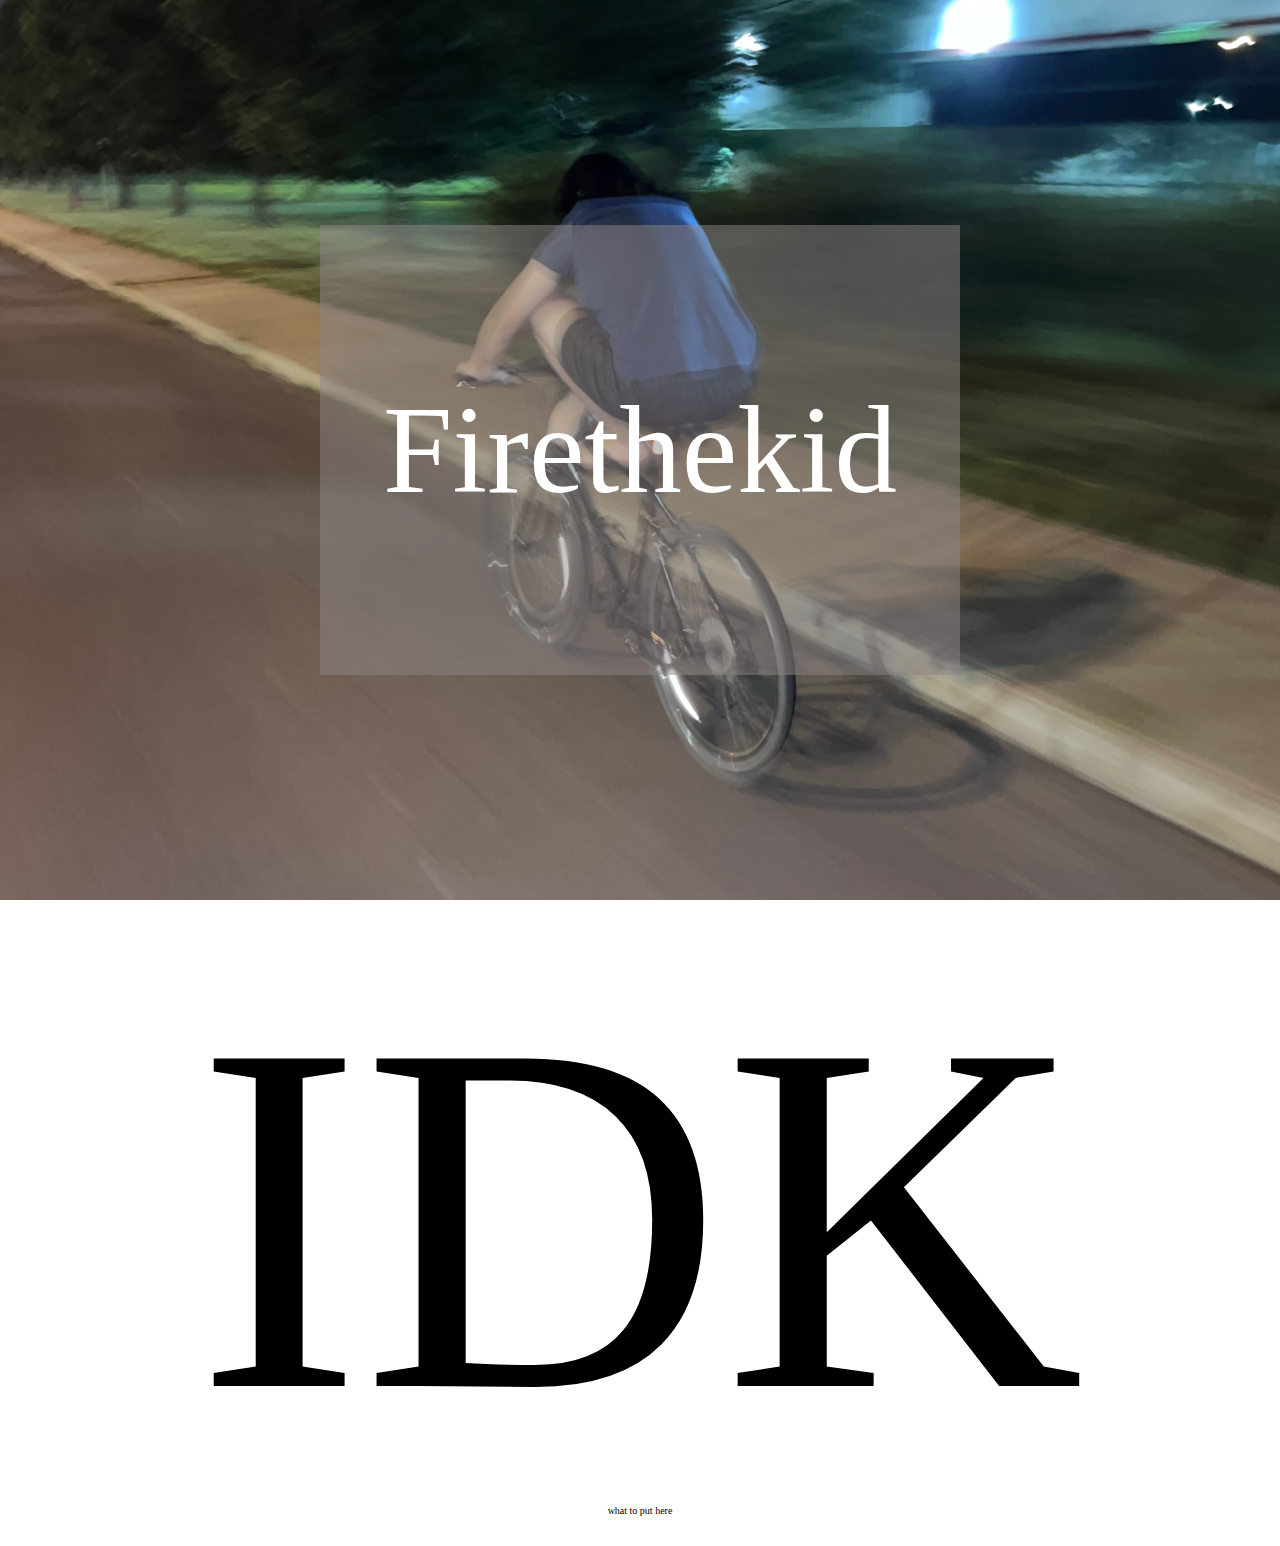
==== index.html @ 6d7150b1 "Add files via upload" ====
<!DOCTYPE html>
<html>
<head>
    <meta charset="UTF-8">
    <meta name="viewport" content="width=device-width, initial-scale=1.0">
    <link rel="stylesheet" href="styles.css">
    <title>Firethekid</title>
</head>
<body>
    <div class="container">
        <div class="text-box">
            <h1>Firethekid</h1>
        </div>
    </div>
    <div class="content">
        <p>IDK</p>
        <p style="font-size:10px">what to put here</p>
    </div>
</body>
</html>
---- styles.css ----
.container {
    background-image: url("Firethekid.JPG");
    height: 100vh;
    background-repeat: no-repeat;
    width: 100%;
    background-size: cover;
    background-position: center 45%;
    margin:0;
    padding:0;
    font-family: Baskerville, "Baskerville Old Face", "Goudy Old Style", Garamond, "Times New Roman", serif;
}
* {
    margin:0;
    padding:0;
}
.container::before {
    content: "";
    background-color: rgba(142, 134, 134, 0.5); /* Adjust the color and opacity as needed */
    position: absolute;
    top: 50%;
    left: 50%;
    transform: translate(-50%, -50%);
    width: 50%;
    height: 50%;
}
.text-box {
    position: absolute;
    top: 50%;
    left: 50%;
    transform: translate(-50%, -50%);
    color: white;
    text-align: center;
    z-index: 1;
    max-width: 50%;
    overflow: hidden;
}
.text-box h1{
    font-size: 125px;
    font-weight: normal;
}
.content {
    font-family: Baskerville, "Baskerville Old Face", "Goudy Old Style", Garamond, "Times New Roman", serif;
    text-align: center;
    margin: 30px;
    font-size: 500px;
}
br {
    font-size: 30px;
}
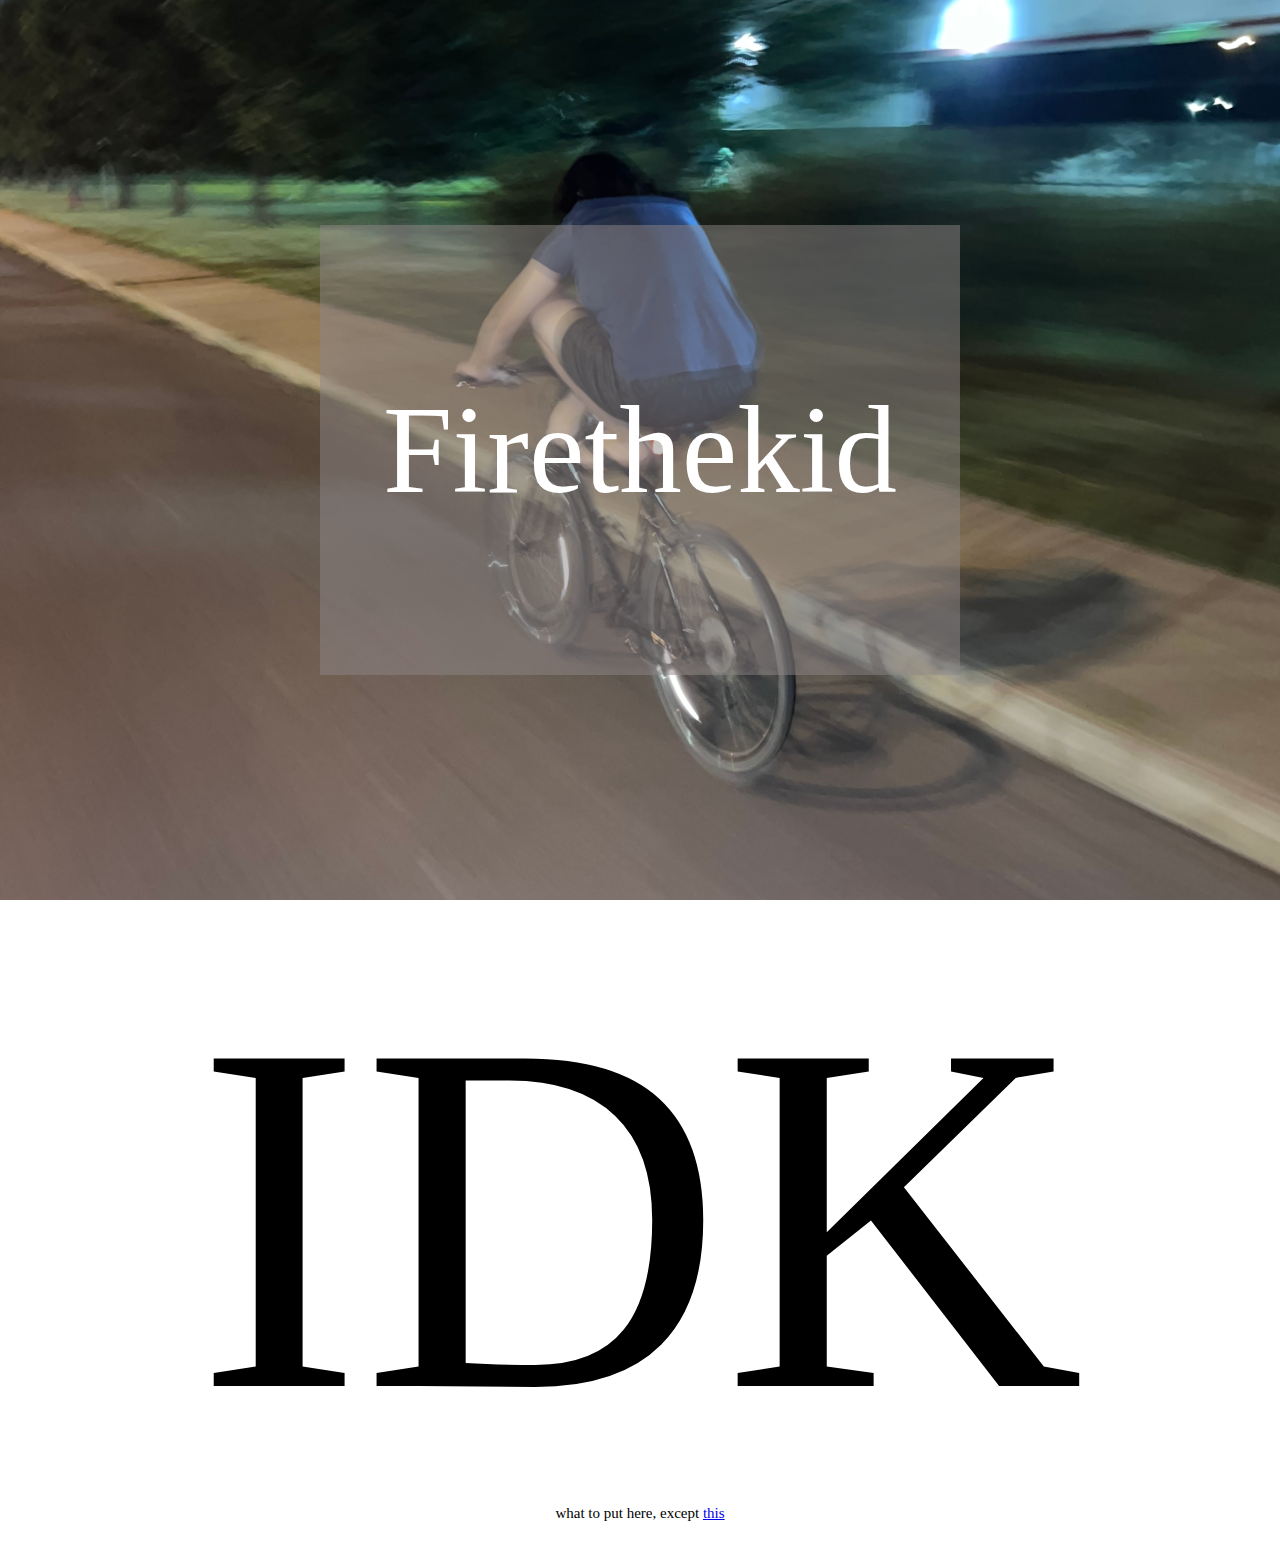
==== commit 08287aa9: "Update index.html" ====
--- a/index.html
+++ b/index.html
@@ -5,6 +5,15 @@
     <meta name="viewport" content="width=device-width, initial-scale=1.0">
     <link rel="stylesheet" href="styles.css">
     <title>Firethekid</title>
+    <!-- Google tag (gtag.js) -->
+<script async src="https://www.googletagmanager.com/gtag/js?id=G-X536ED2Y1L"></script>
+<script>
+  window.dataLayer = window.dataLayer || [];
+  function gtag(){dataLayer.push(arguments);}
+  gtag('js', new Date());
+
+  gtag('config', 'G-X536ED2Y1L');
+</script>
 </head>
 <body>
     <div class="container">
@@ -14,7 +23,7 @@
     </div>
     <div class="content">
         <p>IDK</p>
-        <p style="font-size:10px">what to put here</p>
+        <p style="font-size:15px">what to put here, except <a href="https://firethekid.github.io/Awakenings/Awakenings.html">this</a></p>
     </div>
 </body>
-</html>+</html>
